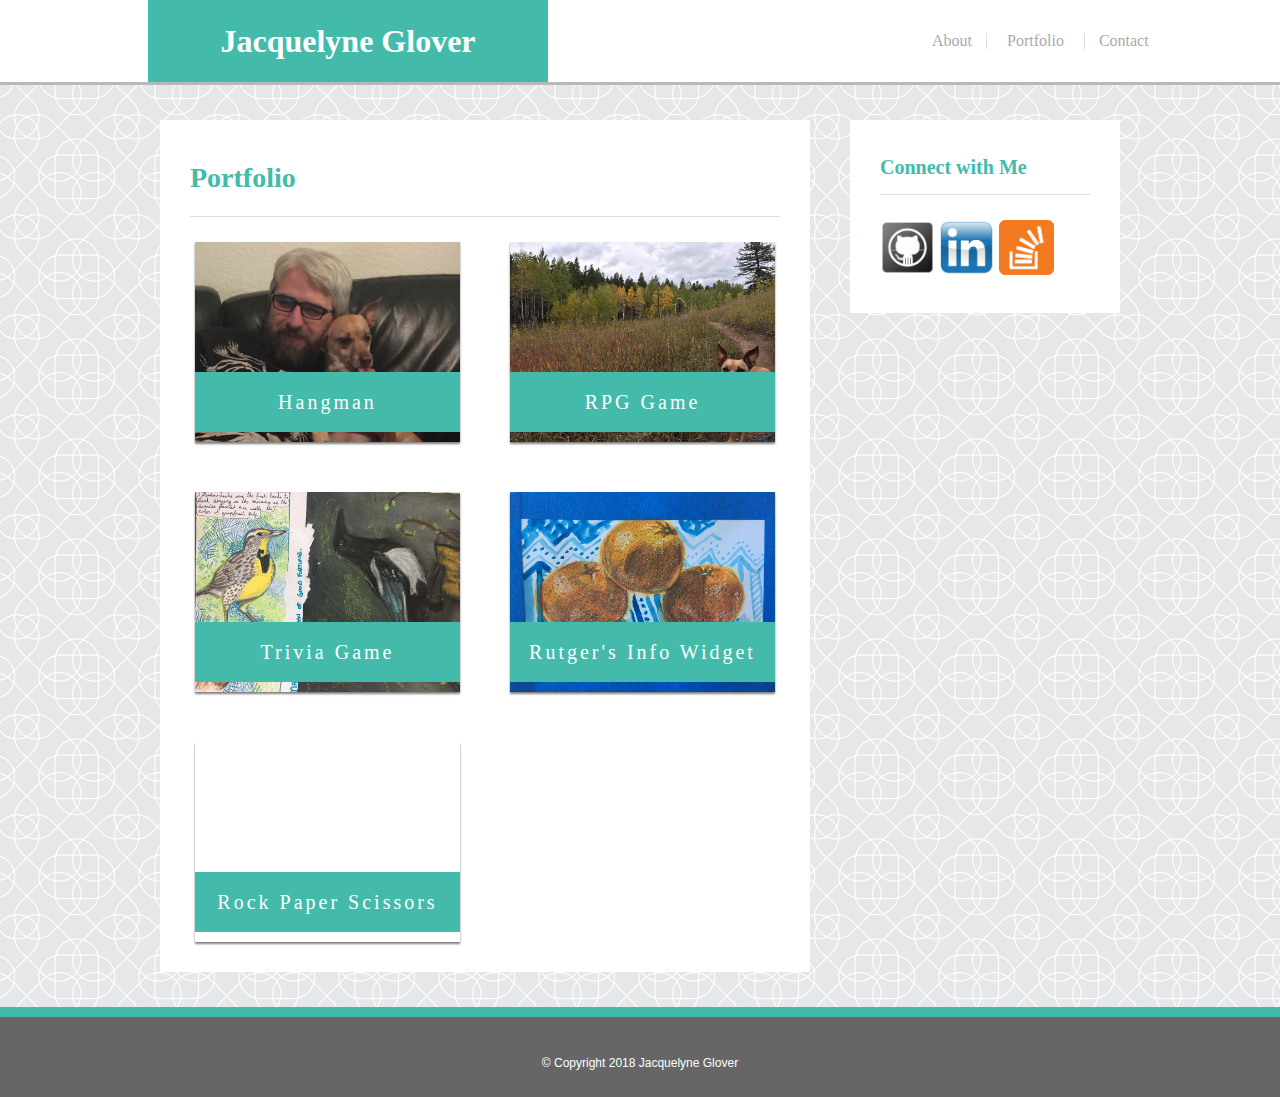
==== portfolio.html @ ebad204b "Initial upload" ====
<!DOCTYPE html>
<html lang="en">

<head>
    <meta charset="UTF-8">
    <meta name="viewport" content="width=device-width, initial-scale=1.0">
    <meta http-equiv="X-UA-Compatible" content="ie=edge">
    <title>Document</title>
    <link rel="stylesheet" href="./assets/css/reset.css">
    <link rel="stylesheet" href="./assets/css/style.css">
    <link rel="stylesheet" href="./assets/css/style2.css">
</head>

<body>
    <header>
        <div class="logo">Jacquelyne Glover</div>
        <nav>
            <ul>
                <li>
                    <a href="./index.html" target="_blank">About</a>
                    </li>
                    <li id="linkBorder">
                        <a href="./portfolio.html" target="_blank">Portfolio</a>
                    </li>
                    <li>
                        <a href="./contact.html" target="_blank">Contact</a>
                    </li>
            </ul>
        </nav>
    </header>
    <main>
        <section>
            <h1>Portfolio</h1>
            <div class="grid">
                <div class="imageLink" id="b">
                    <h3>Hangman</h3>
                </div>
                <div class="imageLink" id="a">
                    <h3>RPG Game</h3>
                </div>
                <div class="imageLink" id="c">
                    <h3>Trivia Game</h3>
                </div>
                <div class="imageLink" id="d">
                    <h3>Rutger's Info Widget</h3>
                </div>
                <div class="imageLink" id="e">
                    <h3>Rock Paper Scissors</h3>
                </div>

            </div>
        </section>
        <div class="connect">
            <h2>Connect with Me</h2>
            <a href="https://github.com/jackmidoglover" target="_blank">
                <img src="./assets/images/github-icon-1.png" class="thumbLink" alt="My github profile">
            </a>
            <a href="https://www.linkedin.com/in/jacquelyne-glover-66832071/" target="_blank">
                <img src="./assets/images/Linkedin_Icon.svg.png" class="thumbLink" alt="My Linkedin">
            </a>
            <a href="https://stackexchange.com/users/12047081/jacq-glover" target="_blank">
                <img src="./assets/images/images.png" class="thumbLink" alt="My Stack Overflow">
            </a>
        </div>
    </main>
    <footer>
        © Copyright 2018 Jacquelyne Glover
    </footer>

</body>

</html>
---- assets/css/style.css ----
* {
    padding: 0;
    margin: 0;
    box-sizing: border-box;
}

/* Overall Page */
header, h1, h2, h3 {
    font-family: 'Georgia', 'Times New Roman', Times, serif;
}

html, body {
    height: 100%;
}
body {
    font-family: 'Arial',  'Helvetica Neue', Helvetica, sans-serif;
    background-image: url(../images/intersection.png);
    color: #777777;
    display: flex;
    flex-direction: column;
}

h1 {
    font-size: 28px;
    font-weight: 700;
    padding-bottom: 10px;
    border-bottom: 1px solid #dddddd;
    margin-bottom: 25px;
    color: #4ba;
}

h2 {
    font-size: 20px;
    font-weight: 700;
    padding-bottom: 10px;
    border-bottom: 1px solid #dddddd;
    margin-bottom: 25px;
    color: #4ba;
} 

/* Header Bar */

header {
    background-color: white;
    padding: 13px;
    overflow: auto;
    border-bottom: 3px solid #b8b8b8;
    min-height: 85px;
}
.logo {
    background-color: #4ba;
    color: white;
    width: 400px;
    padding: 25px 5px;
    font-size: 32px;
    font-weight: 700;
    text-align: center;
    position: absolute;
    left: 148px;
    top: 0;
    clear: left;
}

/* Nav Bar */

nav {
    width: 350px; 
    padding: 20px 10px;
    float: right;
}
nav li {
    display: inline-block;
    margin: 0 5px;
}

/* Links */
a:link {
    color: #aaa;
	text-decoration:none;
}

a:visited {
	color:#CCA514;
}

a:hover {
	text-decoration:none;
	color:#4ba;
}

#linkBorder {
    border-left: 1px solid #dddddd;
    border-right: 1px solid #dddddd;
    padding-right: 20px;
    padding-left: 20px;
}

/* Main Body */

main {
    width: 960px;
    clear: both;
    margin: 0 auto;
    flex: 1 0 auto;
}

section {
    width: 650px;
    display: inline-block;
    float: left;
    line-height: 2;
    background-color: #ffffff;
    margin: 35px 0;
    padding: 30px;
}

.profilePic {
    float: left; 
    margin: 0 25px 0 0;
    display: inline-block;
}


clearfix::after {
    content: "";
    display: block;
    clear: both;
}

span {
    font-style: italic;
}
/* Sidebar */

.connect {
    width: 270px;
    background-color: #ffffff;
    padding: 30px;
    margin-top: 35px;
    margin-left: 40px;
    line-height: 1.7;
    float: left;
    display: inline-block;
}


.thumbLink {
    height: 55px;
    width: 55px;
}

/* Footer */

footer {
    background-color: #666;
    height: 80px;
    padding: 40px 25px 40px 25px;
    text-align: center;
    font-size: 12px;
    color: #ffffff;
    border-top: 10px solid #4ba;
}


@media screen and (max-width:980px) {
header {
    width: 100%;
}

body {
    width: 100%;
}

footer {
    width: 100%;
}

main {
    position: relative;
    left: 73px;
}

.logo {
    position: relative;
    left: 67px;
    top: -13px;
}
section {
    width: 50%;
}

.connect {
    width: 30%
}

nav {
    position: relative;
    top: -80px;
}

}

@media screen and (max-width: 768px) {

header {
    width: 100%;
}

body {
    width: 100%;
}

footer {
    width: 100%;
}
section {
    width: 94%;
}

main {
    width: 100%;
    position: relative;
    left: 23px;
}

.connect {
    width: 94%;
    margin-top: 0px;
    margin-left: 0px;
    margin-bottom: 30px;
}

.logo {
    position: relative;
    left: 4px;
    top: -12px;
}

nav {
    position: relative;
    top: -80px;
    left: 93px;
}


}

@media screen and (max-width: 640px) {

.logo {
    width: 105%;
    clear: both;
    position: relative;
    left: -12px;
    top: -12px;
    padding: 20px 5px;
}

nav {
    clear: both;
    float: none;
    position: relative;
    top: -16px;
    left: 187px;
}

header {
    min-height: 124px;
}

body {
    width: 100%;
}

main {
    position: relative;
    left: 16px;
}

.connect {
    width: 95%;
    margin-top: 0px;
    margin-left: -1px;
    margin-bottom: 30px;
    align-content: center;
}

section {
    width: 95%;
}

}
---- assets/css/style2.css ----
/* Forms */

input[type=text]:focus {
    border: 3px solid #4ba;
}

input[type=text] {
    margin-top: 0;
    padding: 5px;
    width:550px;
    font-size: 14px;
    color: #aaa;
}
textarea {
    width: 550px;
    height: 150px;
    resize: none;
    margin-top: 5px;
    padding: 5px;
    font-size: 14px;
    color: #aaa;
}

textarea:focus {
    border: 3px solid #4ba;
}

/* Portfolio Menu */

.grid {
    display: grid;
    grid-template-columns: 1fr 1fr;
    grid-template-rows: 1fr 1fr 1fr;
    grid-column-gap: 40px;
    grid-row-gap: 50px;
}

.imageLink {
    width: 265px;
    height: 200px;
    background-image: url("../images/portfolioicon.png");
    background-size: cover;
    margin-left: 5px; 
    box-shadow: 0 2px 2px 0 rgba(0, 0, 0, 0.5);
}

#a {
    background-image: url("../images/tokipic1.jpg");
    background-size: cover;
}

#b {
    background-image: url("../images/tokipic2.jpg");
    background-size: cover;
}

#c {
    background-image: url("../images/birds.jpg");
    background-size: cover;
}

#d {
    background-image: url("../images/oranges.jpg");
    background-size: cover;
}

#e {
    background-image: url("../images/photocollage.jpg");
    background-size: cover;
}

/* Image Banners */
h3 {
    width: 265px;
    height: 60px;
    background-color: #4ba;
    text-align: center;
    color: #fff;
    font-size: 20px;
    margin-top: 130px;
    padding: 10px 0;
    letter-spacing: 3px;
}

@media screen and (max-width:980px) {

.grid {
    grid-template-columns: 1fr;
    grid-auto-rows: auto;
    grid-column-gap: 0;
}

.imageLink {
    margin: 0 auto;
}

input[type=text] {
    width: 90%;
}

textarea {
    width: 90%;
}
}
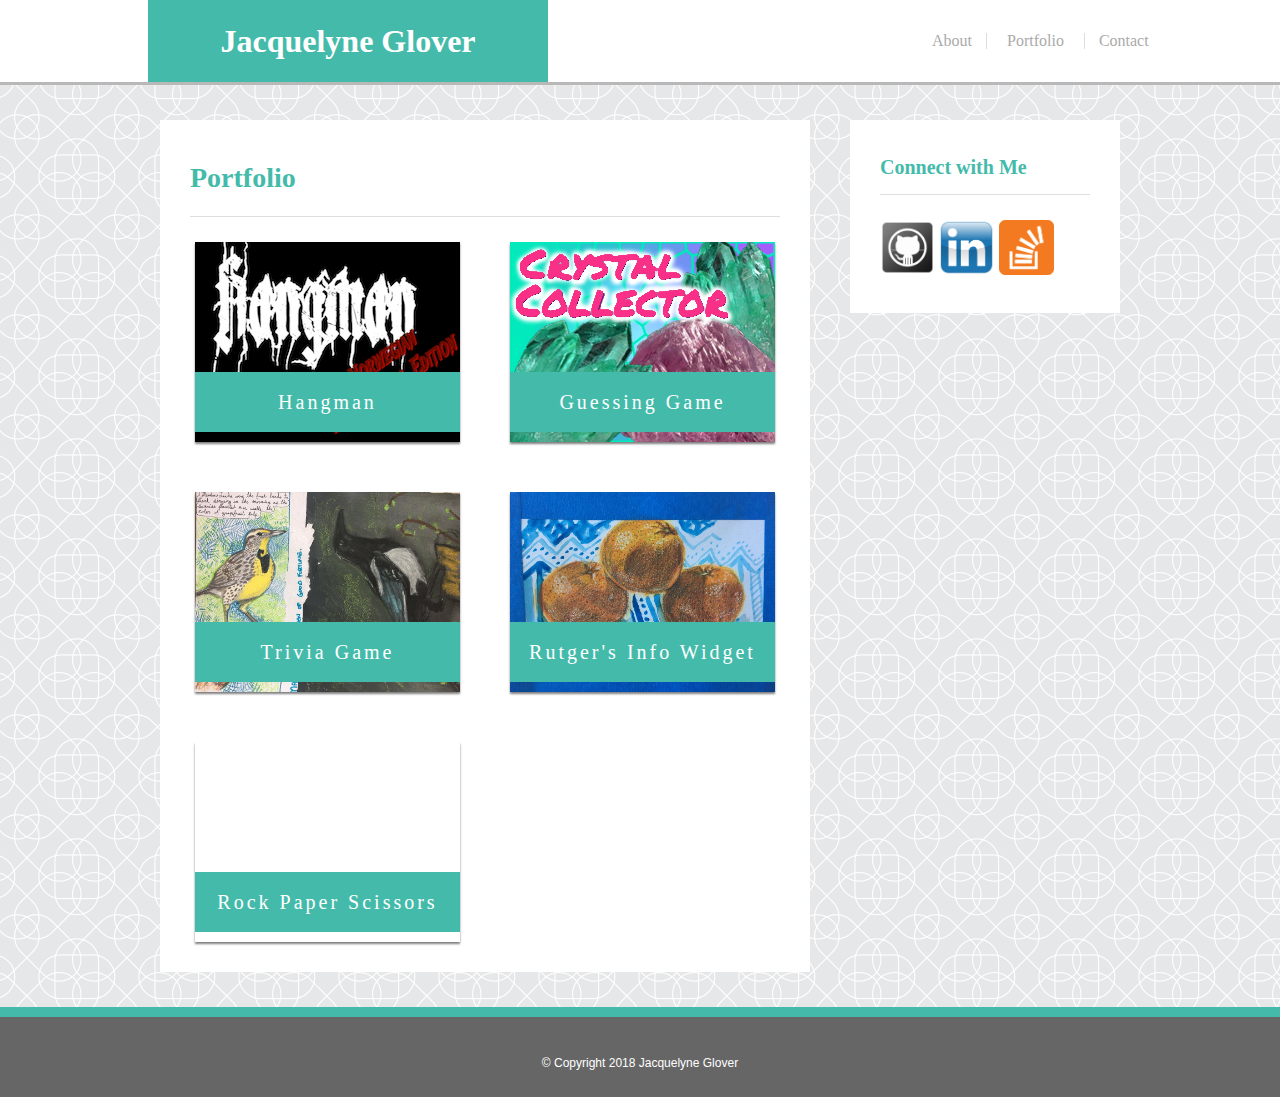
==== commit aab23657: "crystal game added to portfolio" ====
--- a/portfolio.html
+++ b/portfolio.html
@@ -33,10 +33,12 @@
             <h1>Portfolio</h1>
             <div class="grid">
                 <div class="imageLink" id="b">
+                    <a href="https://jackmidoglover.github.io/Hangman-Game/"></a>
                     <h3>Hangman</h3>
                 </div>
                 <div class="imageLink" id="a">
-                    <h3>RPG Game</h3>
+                    <a href="https://jackmidoglover.github.io/week-4-game/"></a>
+                    <h3>Guessing Game</h3>
                 </div>
                 <div class="imageLink" id="c">
                     <h3>Trivia Game</h3>
--- a/assets/css/style.css
+++ b/assets/css/style.css
@@ -232,7 +232,7 @@
 
 .logo {
     position: relative;
-    left: 4px;
+    left:-12px;
     top: -12px;
 }
 
@@ -248,10 +248,10 @@
 @media screen and (max-width: 640px) {
 
 .logo {
-    width: 105%;
-    clear: both;
-    position: relative;
-    left: -12px;
+    width: 108%;
+    clear: both;
+    position: relative;
+    left: -13px;
     top: -12px;
     padding: 20px 5px;
 }
@@ -261,7 +261,7 @@
     float: none;
     position: relative;
     top: -16px;
-    left: 187px;
+    left: 53px;
 }
 
 header {
--- a/assets/css/style2.css
+++ b/assets/css/style2.css
@@ -45,12 +45,12 @@
 }
 
 #a {
-    background-image: url("../images/tokipic1.jpg");
+    background-image: url("../images/crystal-logo.png");
     background-size: cover;
 }
 
 #b {
-    background-image: url("../images/tokipic2.jpg");
+    background-image: url("../images/hangmanlogo.png");
     background-size: cover;
 }
 
@@ -82,6 +82,31 @@
     letter-spacing: 3px;
 }
 
+div#b a {
+    position: absolute;
+        width: 100%;
+        height: 100%;
+        top: 0;
+        left: 0;
+        text-decoration: none; /* No underlines on the link */
+        z-index: 10; /* Places the link above everything else in the div */
+        background-color: #FFF; /* Fix to make div clickable in IE */
+        opacity: 0; /* Fix to make div clickable in IE */
+        filter: alpha(opacity=1); /* Fix to make div clickable in IE */
+}
+div#a a {
+    position: absolute;
+    width: 100%;
+    height: 100%;
+    top: 0;
+    left: 0;
+    text-decoration: none; /* No underlines on the link */
+    z-index: 10; /* Places the link above everything else in the div */
+    background-color: #FFF; /* Fix to make div clickable in IE */
+    opacity: 0; /* Fix to make div clickable in IE */
+    filter: alpha(opacity=1); /* Fix to make div clickable in IE */
+}
+
 @media screen and (max-width:980px) {
 
 .grid {
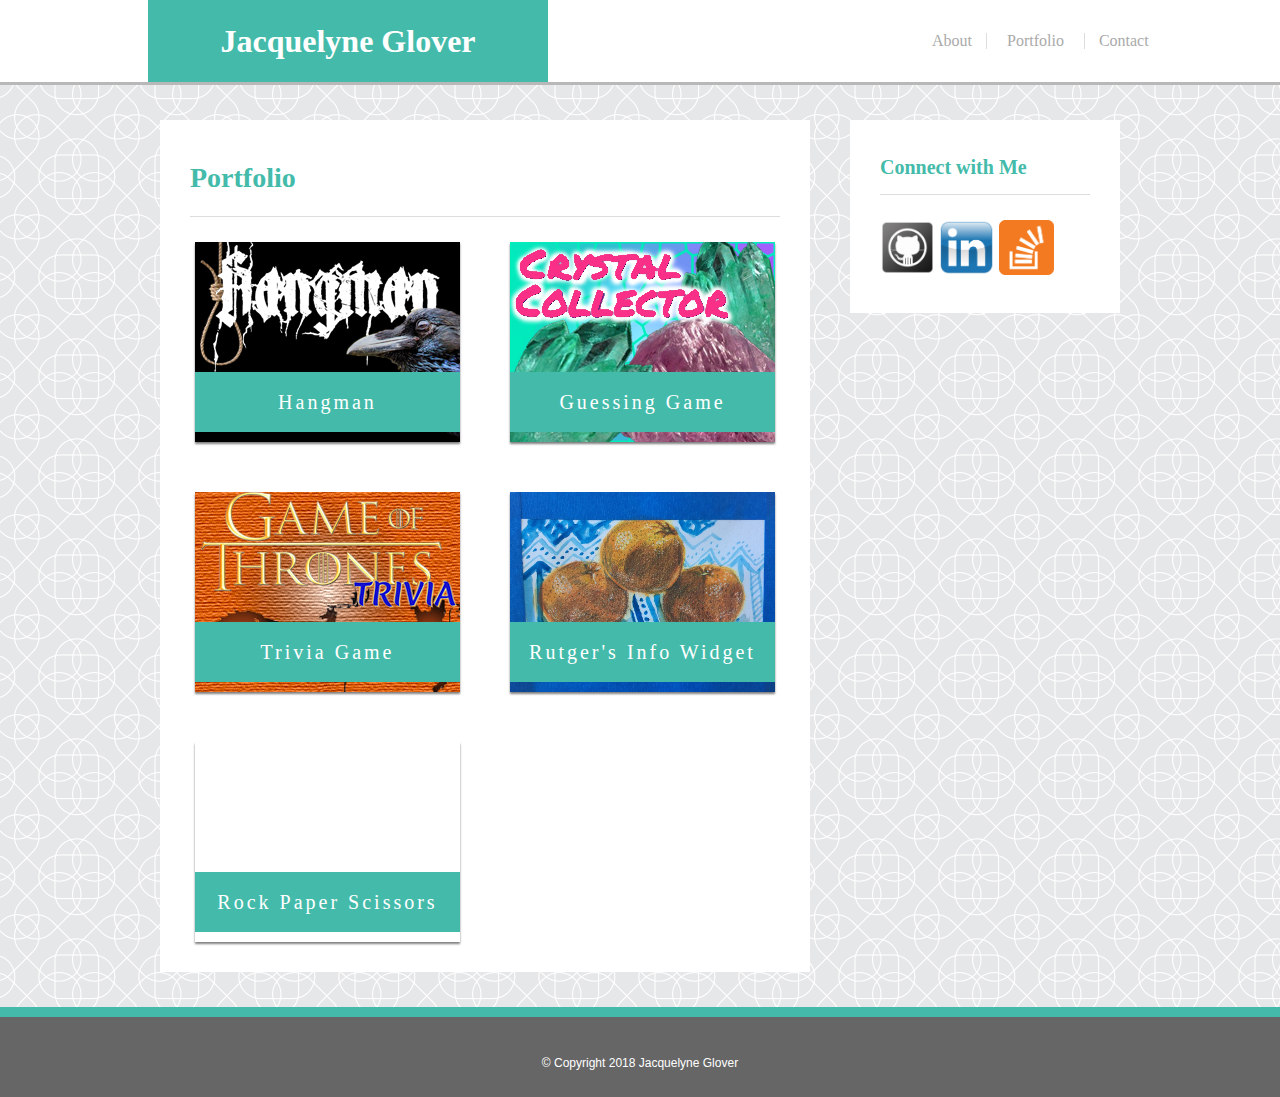
==== commit db4c79a4: "got trivia icon added" ====
--- a/portfolio.html
+++ b/portfolio.html
@@ -32,17 +32,21 @@
         <section>
             <h1>Portfolio</h1>
             <div class="grid">
-                <div class="imageLink" id="b">
-                    <a href="https://jackmidoglover.github.io/Hangman-Game/"></a>
+                <a href="https://jackmidoglover.github.io/Hangman-Game/" class="bLink">
+                    <div class="imageLink" id="b">
                     <h3>Hangman</h3>
-                </div>
-                <div class="imageLink" id="a">
-                    <a href="https://jackmidoglover.github.io/week-4-game/"></a>
+                    </div>
+                </a>
+                <a href="https://jackmidoglover.github.io/week-4-game/">
+                    <div class="imageLink" id="a">
                     <h3>Guessing Game</h3>
-                </div>
+                    </div>
+                </a>
+                <a href="https://jackmidoglover.github.io/TriviaGame/">
                 <div class="imageLink" id="c">
                     <h3>Trivia Game</h3>
                 </div>
+                </a>
                 <div class="imageLink" id="d">
                     <h3>Rutger's Info Widget</h3>
                 </div>
--- a/assets/css/style2.css
+++ b/assets/css/style2.css
@@ -55,7 +55,7 @@
 }
 
 #c {
-    background-image: url("../images/birds.jpg");
+    background-image: url("../images/gotportfolioicon.jpg");
     background-size: cover;
 }
 
@@ -77,33 +77,22 @@
     text-align: center;
     color: #fff;
     font-size: 20px;
-    margin-top: 130px;
+    position: relative;
+    top: 130px;
     padding: 10px 0;
     letter-spacing: 3px;
 }
 
-div#b a {
-    position: absolute;
-        width: 100%;
-        height: 100%;
-        top: 0;
-        left: 0;
-        text-decoration: none; /* No underlines on the link */
-        z-index: 10; /* Places the link above everything else in the div */
-        background-color: #FFF; /* Fix to make div clickable in IE */
-        opacity: 0; /* Fix to make div clickable in IE */
-        filter: alpha(opacity=1); /* Fix to make div clickable in IE */
-}
-div#a a {
-    position: absolute;
-    width: 100%;
-    height: 100%;
-    top: 0;
-    left: 0;
+.bLink {
+    display: block;
     text-decoration: none; /* No underlines on the link */
     z-index: 10; /* Places the link above everything else in the div */
-    background-color: #FFF; /* Fix to make div clickable in IE */
-    opacity: 0; /* Fix to make div clickable in IE */
+    filter: alpha(opacity=1); /* Fix to make div clickable in IE */
+}
+div#a {
+    display: block;
+    text-decoration: none; /* No underlines on the link */
+    z-index: 10; /* Places the link above everything else in the div */
     filter: alpha(opacity=1); /* Fix to make div clickable in IE */
 }
 
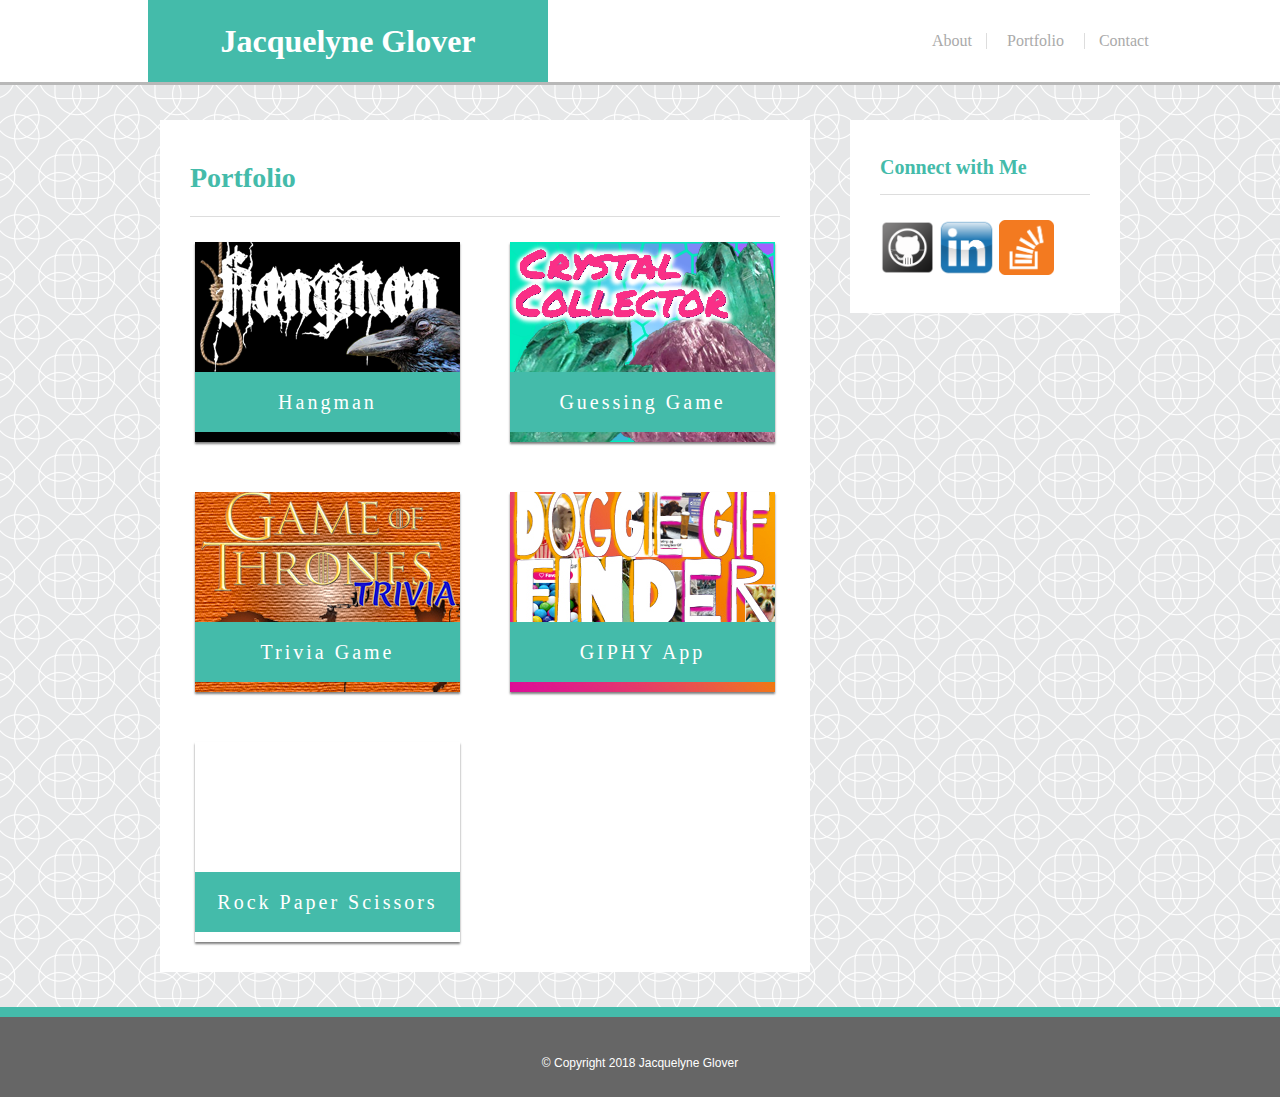
==== commit df972b4c: "doggie gif finder added" ====
--- a/portfolio.html
+++ b/portfolio.html
@@ -43,13 +43,15 @@
                     </div>
                 </a>
                 <a href="https://jackmidoglover.github.io/TriviaGame/">
-                <div class="imageLink" id="c">
+                    <div class="imageLink" id="c">
                     <h3>Trivia Game</h3>
-                </div>
+                    </div>
                 </a>
-                <div class="imageLink" id="d">
-                    <h3>Rutger's Info Widget</h3>
-                </div>
+                <a href="https://jackmidoglover.github.io/GIPHY-app/">
+                    <div class="imageLink" id="d">
+                    <h3>GIPHY App</h3>
+                    </div>
+                </a>
                 <div class="imageLink" id="e">
                     <h3>Rock Paper Scissors</h3>
                 </div>
--- a/assets/css/style2.css
+++ b/assets/css/style2.css
@@ -60,7 +60,7 @@
 }
 
 #d {
-    background-image: url("../images/oranges.jpg");
+    background-image: url("../images/dog-gif.jpg");
     background-size: cover;
 }
 
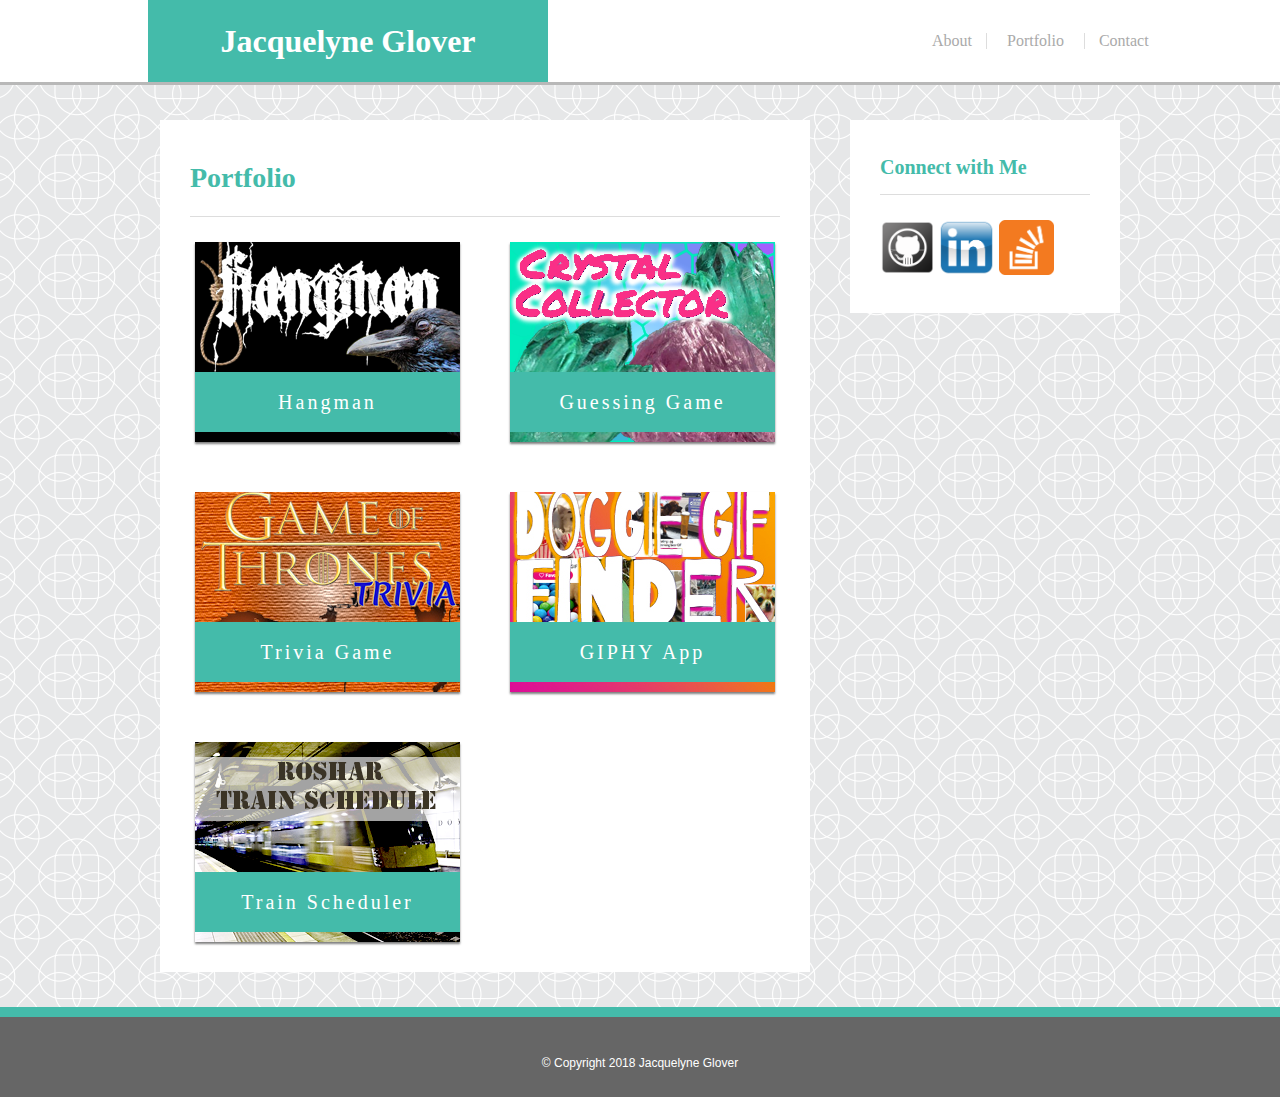
==== commit aa5cf987: "train schedule added" ====
--- a/portfolio.html
+++ b/portfolio.html
@@ -52,9 +52,11 @@
                     <h3>GIPHY App</h3>
                     </div>
                 </a>
+                <a href="https://jackmidoglover.github.io/Train-Schedule/">
                 <div class="imageLink" id="e">
-                    <h3>Rock Paper Scissors</h3>
+                    <h3>Train Scheduler</h3>
                 </div>
+                </a>
 
             </div>
         </section>
--- a/assets/css/style2.css
+++ b/assets/css/style2.css
@@ -65,7 +65,7 @@
 }
 
 #e {
-    background-image: url("../images/photocollage.jpg");
+    background-image: url("../images/train.png");
     background-size: cover;
 }
 
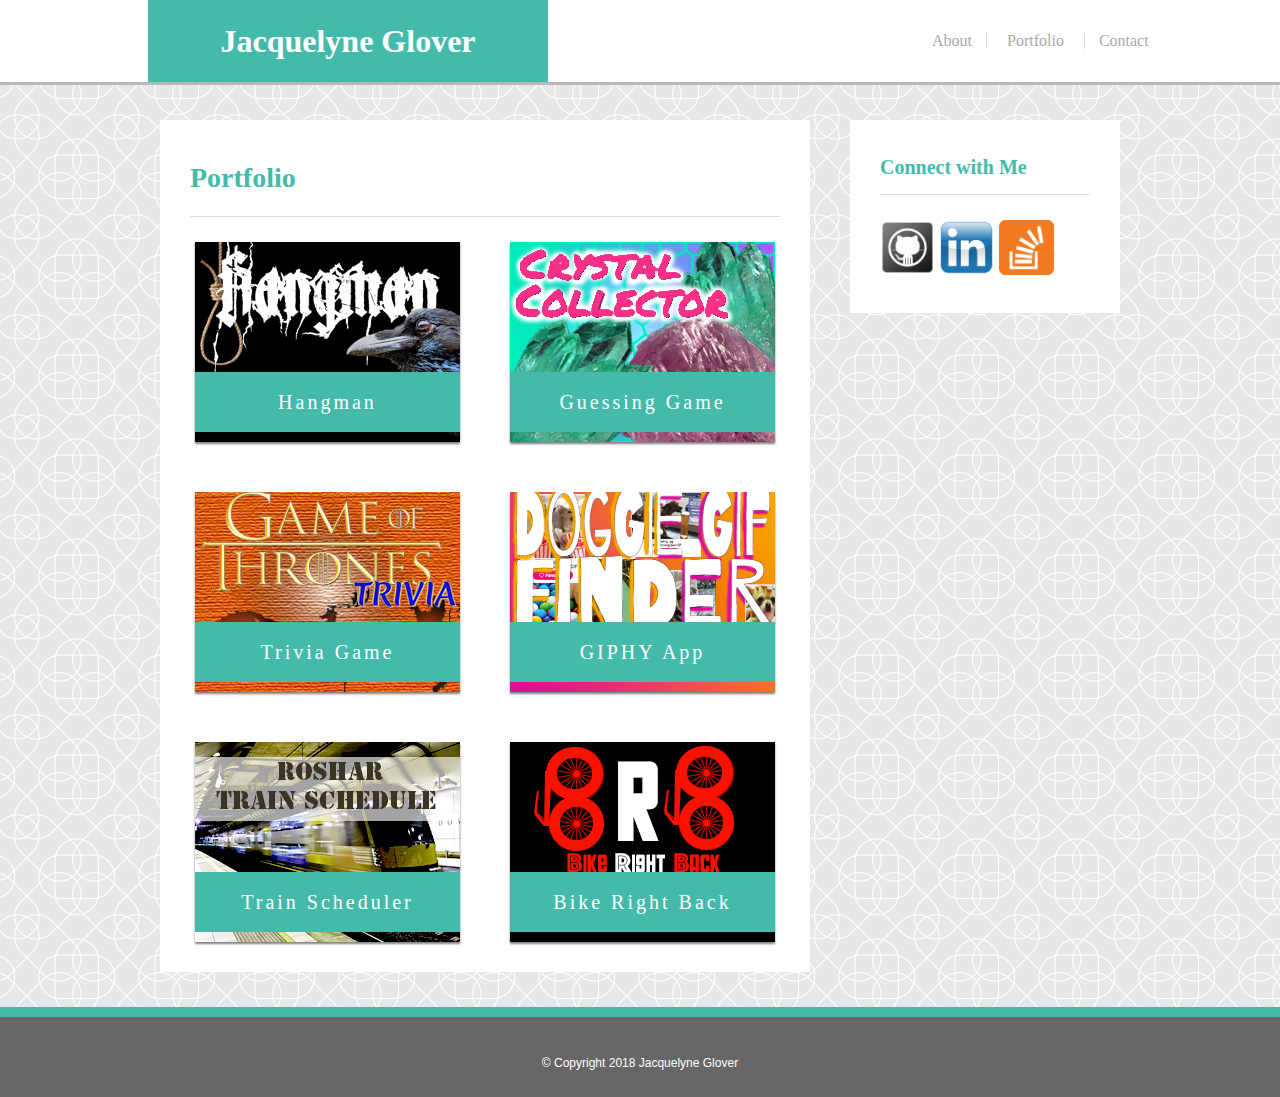
==== commit 8bb9e049: "brb added" ====
--- a/portfolio.html
+++ b/portfolio.html
@@ -57,6 +57,11 @@
                     <h3>Train Scheduler</h3>
                 </div>
                 </a>
+                <a href="https://amandaogonosky.github.io/BRBproject/">
+                <div class="imageLink" id="f">
+                    <h3>Bike Right Back</h3>
+                </div>
+                </a>
 
             </div>
         </section>
--- a/assets/css/style2.css
+++ b/assets/css/style2.css
@@ -69,6 +69,11 @@
     background-size: cover;
 }
 
+#f {
+    background-image: url("../images/brbicon.png");
+    background-size: cover;
+}
+
 /* Image Banners */
 h3 {
     width: 265px;
